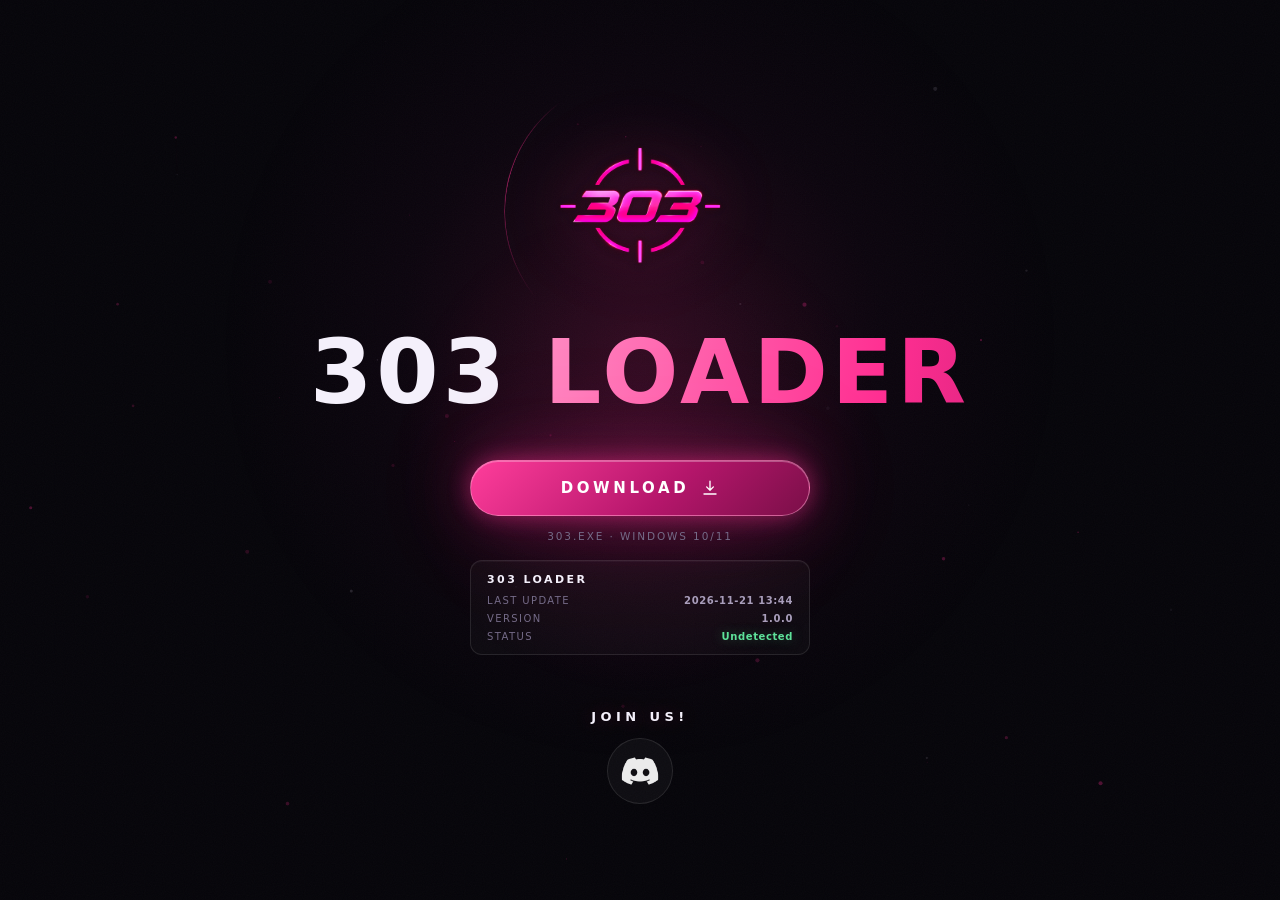
==== outdated/index.html @ 5608ccd6 "303 loader site info" ====
<!doctype html>
<html lang="en">
<head>
  <meta charset="utf-8">
  <meta name="viewport" content="width=device-width, initial-scale=1">
  <meta name="robots" content="noindex, nofollow, noarchive, nosnippet, noimageindex">
  <meta name="referrer" content="no-referrer">
  <title>303 Loader</title>
  <link rel="icon" href="../assets/logo-mark.png">
  <link rel="stylesheet" href="../assets/style.css">
</head>
<body>
  <canvas id="bg" aria-hidden="true"></canvas>
  <div class="spotlight" id="spotlight" aria-hidden="true"></div>
  <div class="grain" aria-hidden="true"></div>

  <main class="screen">
    <div class="logo-wrap">
      <span class="orbit" aria-hidden="true"></span>
      <img class="logo" src="../assets/logo-hero.png" alt="303">
    </div>

    <h1>303 <span>LOADER</span></h1>

    <a class="download" id="downloadBtn" href="../download/303.exe" download>
      <span>DOWNLOAD</span>
      <svg viewBox="0 0 24 24" aria-hidden="true"><path d="M12 3v12m0 0 4.5-4.5M12 15l-4.5-4.5M4 20h16" fill="none" stroke="currentColor" stroke-width="1.8" stroke-linecap="round" stroke-linejoin="round"/></svg>
    </a>

    <p class="file-note">303.exe &middot; Windows 10/11</p>

    <div class="loader-meta" aria-label="Loader information">
      <div class="loader-meta-title" id="loaderName">303 Loader</div>
      <div class="loader-meta-row"><span>Last update</span><b id="loaderUpdated">2026-11-21 13:44</b></div>
      <div class="loader-meta-row"><span>Version</span><b id="loaderVersion">1.0.0</b></div>
      <div class="loader-meta-row"><span>Status</span><b class="ok" id="loaderStatus">Undetected</b></div>
    </div>

    <p class="join">Join US!</p>

    <a class="discord" href="https://discord.gg/VgUWgxAkTt" target="_blank" rel="noopener" aria-label="Join our Discord">
      <img src="../assets/discord.png" alt="Discord">
    </a>
  </main>

  <script src="../config.js"></script>
  <script src="../assets/app.js"></script>
</body>
</html>
---- assets/style.css ----
/* 303 Loader — one screen */
:root {
  --bg: #06050a;
  --text: #f4f0fb;
  --dim: #a99ebb;
  --muted: #756b88;
  --pink: #ff2f92;
  --pink-2: #c01a6e;
  --line: rgba(255, 255, 255, 0.1);
  --font: "Bahnschrift", "Segoe UI", "Inter", system-ui, -apple-system, sans-serif;
}

* { box-sizing: border-box; }
html, body { height: 100%; }
body {
  margin: 0;
  background: var(--bg);
  color: var(--text);
  font-family: var(--font);
  overflow: hidden;
  -webkit-font-smoothing: antialiased;
}

::selection { background: var(--pink); color: #fff; }
a { color: inherit; text-decoration: none; }
img { display: block; max-width: 100%; }

#bg {
  position: fixed;
  inset: 0;
  width: 100%;
  height: 100%;
  z-index: 0;
  pointer-events: none;
  opacity: 0.6;
}

.spotlight {
  position: fixed;
  width: 560px;
  height: 560px;
  left: 0;
  top: 0;
  border-radius: 50%;
  background: radial-gradient(circle, rgba(255, 47, 146, 0.1), transparent 62%);
  transform: translate(-50%, -50%);
  pointer-events: none;
  z-index: 1;
  will-change: transform;
}

.grain {
  position: fixed;
  inset: 0;
  z-index: 1;
  pointer-events: none;
  opacity: 0.03;
  background-image: url("data:image/svg+xml,%3Csvg xmlns='http://www.w3.org/2000/svg' width='160' height='160'%3E%3Cfilter id='n'%3E%3CfeTurbulence type='fractalNoise' baseFrequency='0.9' numOctaves='3'/%3E%3C/filter%3E%3Crect width='100%25' height='100%25' filter='url(%23n)'/%3E%3C/svg%3E");
}

.screen {
  position: relative;
  z-index: 2;
  min-height: 100svh;
  display: flex;
  flex-direction: column;
  align-items: center;
  justify-content: center;
  text-align: center;
  padding: 40px 24px;
}

/* hero glow behind everything */
.screen::before {
  content: "";
  position: absolute;
  width: 900px;
  height: 900px;
  max-width: 130vw;
  border-radius: 50%;
  background: radial-gradient(circle, rgba(255, 47, 146, 0.13), rgba(120, 20, 90, 0.06) 38%, transparent 66%);
  top: 50%;
  left: 50%;
  transform: translate(-50%, -62%);
  pointer-events: none;
  z-index: -1;
}

.logo-wrap {
  position: relative;
  width: min(230px, 48vw);
  aspect-ratio: 1;
  margin-bottom: -4px;
}
.logo {
  width: 100%;
  height: 100%;
  object-fit: contain;
  filter: saturate(1.1) contrast(1.03) drop-shadow(0 0 34px rgba(255, 47, 146, 0.3));
  animation: float 6s ease-in-out infinite;
}
.orbit {
  position: absolute;
  inset: -9%;
  border-radius: 50%;
  background: conic-gradient(from 0deg, transparent 0 64%, rgba(255, 47, 146, 0.85) 79%, transparent 90%);
  -webkit-mask: radial-gradient(farthest-side, transparent calc(100% - 1.5px), #000 calc(100% - 1px));
  mask: radial-gradient(farthest-side, transparent calc(100% - 1.5px), #000 calc(100% - 1px));
  animation: spin 13s linear infinite;
  opacity: 0.55;
}

h1 {
  margin: 6px 0 0;
  font-size: clamp(2.7rem, 8.6vw, 5.6rem);
  line-height: 1;
  font-weight: 800;
  letter-spacing: 0.045em;
  text-transform: uppercase;
}
h1 span {
  background: linear-gradient(100deg, #ff8ac2, #ff2f92 40%, #c01a6e 70%, #ff6fb2);
  -webkit-background-clip: text;
  background-clip: text;
  color: transparent;
  background-size: 200% auto;
  animation: shine 7s linear infinite;
}

.download {
  margin-top: 42px;
  display: inline-flex;
  align-items: center;
  justify-content: center;
  gap: 12px;
  min-width: min(340px, 82vw);
  padding: 18px 46px;
  border-radius: 999px;
  color: #fff;
  font-size: 15px;
  font-weight: 700;
  letter-spacing: 0.24em;
  background: linear-gradient(135deg, #ff3d9b, #b5166b 58%, #7a0f48);
  border: 1px solid rgba(255, 160, 205, 0.55);
  box-shadow:
    0 0 22px rgba(255, 47, 146, 0.45),
    0 0 60px rgba(255, 47, 146, 0.28),
    0 0 120px rgba(255, 47, 146, 0.16),
    inset 0 1px 0 rgba(255, 255, 255, 0.28);
  animation: glow 2.8s ease-in-out infinite;
  transition: transform 0.2s ease, box-shadow 0.25s ease;
}
.download svg { width: 18px; height: 18px; }
.download:hover {
  transform: translateY(-3px) scale(1.015);
  box-shadow:
    0 0 30px rgba(255, 47, 146, 0.65),
    0 0 80px rgba(255, 47, 146, 0.4),
    0 0 150px rgba(255, 47, 146, 0.22),
    inset 0 1px 0 rgba(255, 255, 255, 0.32);
}
.download:active { transform: translateY(0) scale(0.995); }

.file-note {
  margin: 14px 0 0;
  color: var(--muted);
  font-size: 10.5px;
  letter-spacing: 0.18em;
  text-transform: uppercase;
}

.loader-meta {
  width: min(340px, 82vw);
  margin-top: 18px;
  padding: 12px 16px;
  display: flex;
  flex-direction: column;
  gap: 7px;
  text-align: left;
  border: 1px solid var(--line);
  border-radius: 12px;
  background: rgba(255, 255, 255, 0.025);
  box-shadow: inset 0 1px 0 rgba(255, 255, 255, 0.035);
}
.loader-meta-title {
  margin-bottom: 2px;
  color: var(--text);
  font-size: 11px;
  font-weight: 700;
  letter-spacing: 0.22em;
  text-transform: uppercase;
}
.loader-meta-row {
  display: flex;
  align-items: baseline;
  justify-content: space-between;
  gap: 18px;
  color: var(--muted);
  font-size: 10px;
  letter-spacing: 0.14em;
  text-transform: uppercase;
}
.loader-meta-row b {
  color: var(--dim);
  font-weight: 600;
  letter-spacing: 0.06em;
  text-align: right;
  text-transform: none;
}
.loader-meta-row b.ok {
  color: #5ee29a;
  text-shadow: 0 0 12px rgba(94, 226, 154, 0.35);
}

.join {
  margin: 54px 0 14px;
  color: var(--text);
  font-size: 13px;
  font-weight: 600;
  letter-spacing: 0.34em;
  text-transform: uppercase;
  text-shadow: 0 0 18px rgba(255, 47, 146, 0.28);
}

.discord {
  width: 66px;
  height: 66px;
  border-radius: 50%;
  display: grid;
  place-items: center;
  background: rgba(255, 255, 255, 0.035);
  border: 1px solid var(--line);
  box-shadow: 0 0 0 0 rgba(255, 47, 146, 0);
  transition: transform 0.22s ease, border-color 0.22s ease, box-shadow 0.25s ease, background 0.22s ease;
}
.discord img {
  width: 38px;
  height: 38px;
  object-fit: contain;
  opacity: 0.92;
  transition: opacity 0.2s ease, transform 0.22s ease;
}
.discord:hover {
  transform: translateY(-3px);
  border-color: rgba(255, 47, 146, 0.55);
  background: rgba(255, 47, 146, 0.08);
  box-shadow: 0 0 26px rgba(255, 47, 146, 0.35);
}
.discord:hover img { opacity: 1; transform: scale(1.06); }

@keyframes float { 0%, 100% { transform: translateY(0); } 50% { transform: translateY(-10px); } }
@keyframes spin { to { transform: rotate(360deg); } }
@keyframes shine { to { background-position: 200% center; } }
@keyframes glow {
  0%, 100% {
    box-shadow:
      0 0 18px rgba(255, 47, 146, 0.38),
      0 0 48px rgba(255, 47, 146, 0.22),
      0 0 90px rgba(255, 47, 146, 0.12),
      inset 0 1px 0 rgba(255, 255, 255, 0.28);
  }
  50% {
    box-shadow:
      0 0 28px rgba(255, 47, 146, 0.62),
      0 0 72px rgba(255, 47, 146, 0.36),
      0 0 130px rgba(255, 47, 146, 0.2),
      inset 0 1px 0 rgba(255, 255, 255, 0.3);
  }
}

@media (prefers-reduced-motion: reduce) {
  *, *::before, *::after { animation-duration: 0.001ms !important; animation-iteration-count: 1 !important; transition-duration: 0.001ms !important; }
}

@media (max-width: 520px) {
  h1 { letter-spacing: 0.02em; }
  .download { padding: 16px 30px; letter-spacing: 0.18em; }
  .join { margin-top: 42px; }
}

/* Minimal private page */
body.simple { overflow: hidden; }
.simple-screen {
  position: relative;
  z-index: 2;
  min-height: 100svh;
  display: flex;
  flex-direction: column;
  align-items: center;
  justify-content: center;
  gap: 40px;
  text-align: center;
  padding: 40px 24px;
}
.simple-screen h1 {
  margin: 0;
  font-size: clamp(3rem, 14vw, 7rem);
  line-height: 1;
  font-weight: 800;
  letter-spacing: 0.06em;
  text-transform: uppercase;
  color: #f4f0fb;
}
.simple-screen .download { margin-top: 0; }
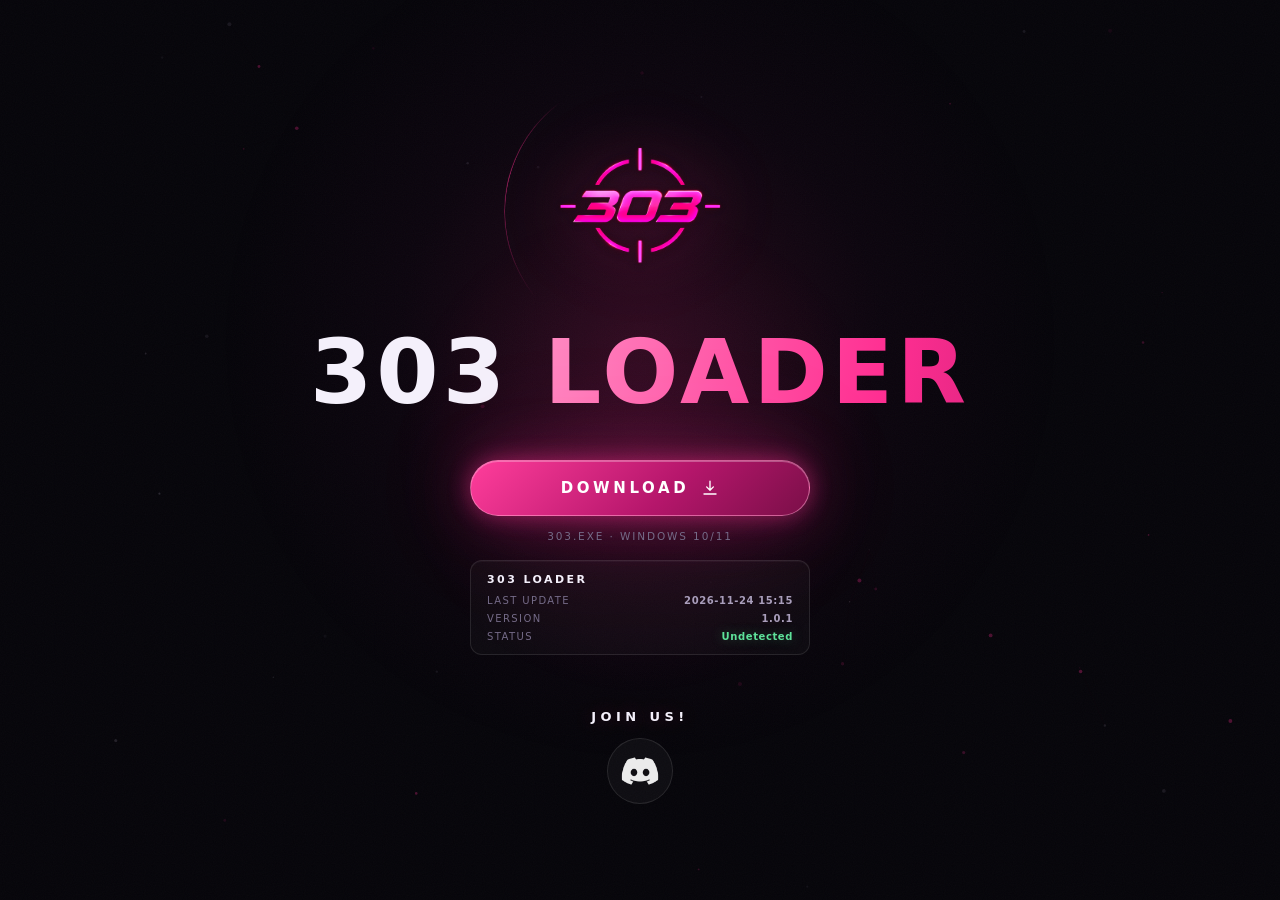
==== commit 25cbc089: "303 loader 14201" ====
--- a/outdated/index.html
+++ b/outdated/index.html
@@ -31,8 +31,8 @@
 
     <div class="loader-meta" aria-label="Loader information">
       <div class="loader-meta-title" id="loaderName">303 Loader</div>
-      <div class="loader-meta-row"><span>Last update</span><b id="loaderUpdated">2026-11-21 13:44</b></div>
-      <div class="loader-meta-row"><span>Version</span><b id="loaderVersion">1.0.0</b></div>
+      <div class="loader-meta-row"><span>Last update</span><b id="loaderUpdated">2026-11-24 15:15</b></div>
+      <div class="loader-meta-row"><span>Version</span><b id="loaderVersion">1.0.1</b></div>
       <div class="loader-meta-row"><span>Status</span><b class="ok" id="loaderStatus">Undetected</b></div>
     </div>
 
